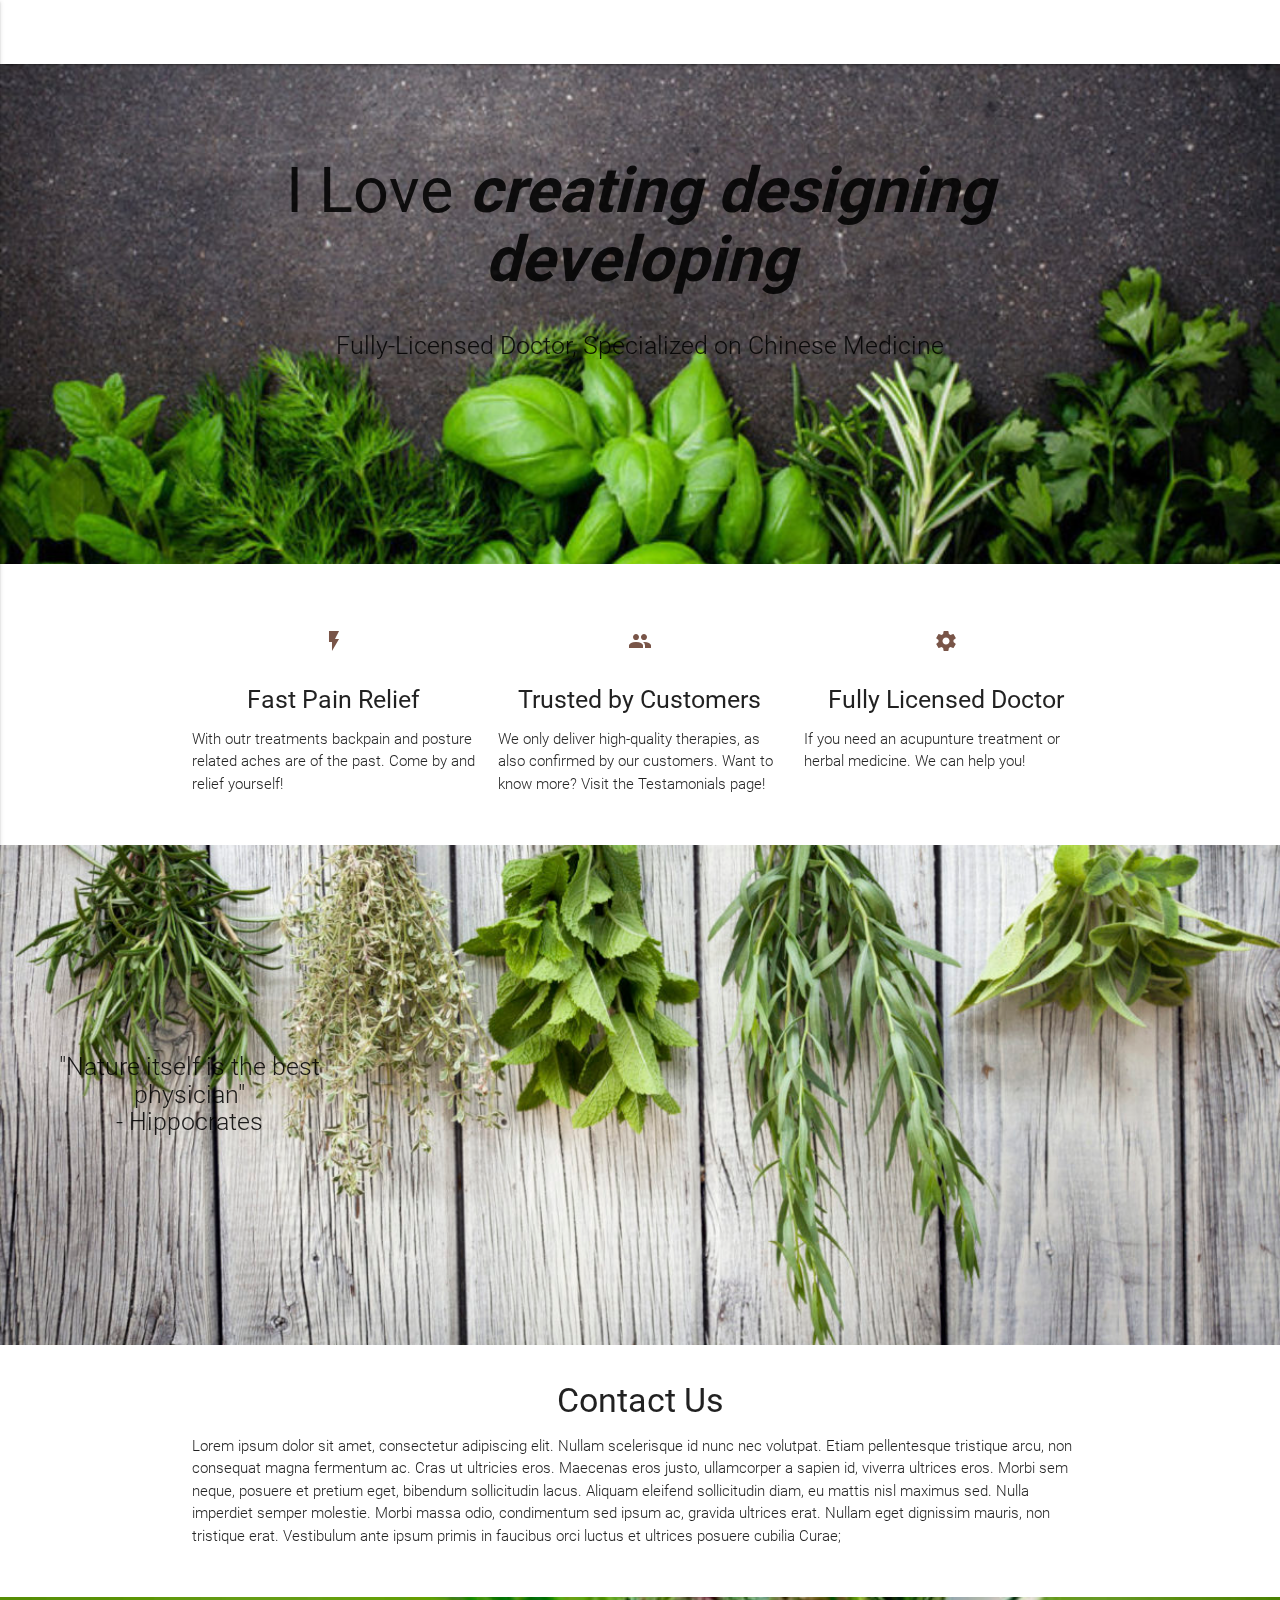
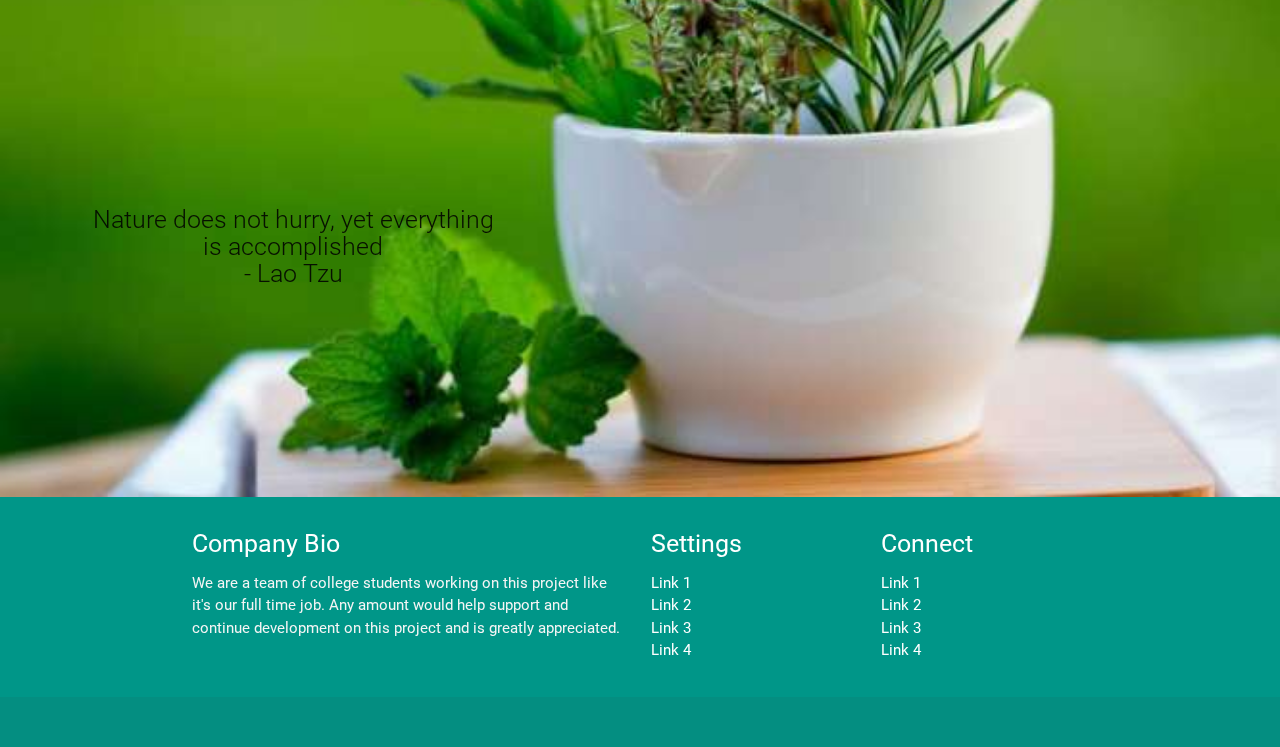
==== index.html @ b3204862 "initial commit" ====
<!DOCTYPE html>
<html lang="en">
<head>
  <meta http-equiv="Content-Type" content="text/html; charset=UTF-8"/>
  <meta name="viewport" content="width=device-width, initial-scale=1"/>
  <title>PH-Health</title>

  <!-- CSS  -->
  <link href="min/custom-min.css" type="text/css" rel="stylesheet" >
  <link href="https://fonts.googleapis.com/icon?family=Material+Icons" rel="stylesheet">
  <link href="css/materialize.css" type="text/css" rel="stylesheet" media="screen,projection"/>
</head>
<body>
  <nav class="white" role="navigation">
    <div class="nav-wrapper container">
      <a id="logo-container" href="#" class="brand-logo">PH-Health</a>
      <ul class="right hide-on-med-and-down">
        <li><a href="#">Therapies</a></li>
        <li><a href="#">About Us</a></li>
        <li><a href="#">Medicine</a></li>
        <li><a href="#">Prizes</a></li>
      </ul>

      <ul id="nav-mobile" class="side-nav">
        <li><a href="#">Therapies</a></li>
        <li><a href="#">About Us</a></li>
        <li><a href="#">Medicine</a></li>
        <li><a href="#">Prizes</a></li>      </ul>
      <a href="#" data-activates="nav-mobile" class="button-collapse"><i class="material-icons">menu</i></a>
    </div>
  </nav>

  <div id="index-banner" class="parallax-container">
    <div class="section no-pad-bot">
      <div class="container index-banner">
        <br><br>
        <h1 class="text_h center header cd-headline letters type">
            <span>I Love</span> 
            <span class="cd-words-wrapper waiting">
                <b class="is-visible">creating</b>
                <b>designing</b>
                <b>developing</b>
            </span>
        </h1>
        <div class="row center">
          <h5 class="header col s12 light">Fully-Licensed Doctor, Specialized on Chinese Medicine</h5>
        </div>
       <!-- <div class="row center">
          <a href="http://materializecss.com/getting-started.html" id="download-button" class="btn-large waves-effect waves-light teal lighten-1">Get Started</a>
        </div> -->
        <br><br>

      </div>
    </div>
    <div class="parallax"><img src="background1.jpg" alt="Unsplashed background img 1"></div>
  </div>


  <div class="container">
    <div class="section">

      <!--   Icon Section   -->
      <div class="row">
        <div class="col s12 m4">
          <div class="icon-block">
            <h2 class="center brown-text"><i class="material-icons">flash_on</i></h2>
            <h5 class="center">Fast Pain Relief</h5>

            <p class="light">With outr treatments backpain and posture related aches are of the past. Come by and relief yourself!</p>
          </div>
        </div>

        <div class="col s12 m4">
          <div class="icon-block">
            <h2 class="center brown-text"><i class="material-icons">group</i></h2>
            <h5 class="center">Trusted by Customers</h5>

            <p class="light">We only deliver high-quality therapies, as also confirmed by our customers. Want to know more? Visit the Testamonials page!</p>
          </div>
        </div>

        <div class="col s12 m4">
          <div class="icon-block">
            <h2 class="center brown-text"><i class="material-icons">settings</i></h2>
            <h5 class="center">Fully Licensed Doctor</h5>

            <p class="light">If you need an acupunture treatment or herbal medicine. We can help you!</p>
          </div>
        </div>
      </div>

    </div>
  </div>


  <div class="parallax-container valign-wrapper">
    <div class="section no-pad-bot">
      <div class="container">
        <div class="row center">
          <h5 class="header col s12 light">"Nature itself is the best physician" <br> - Hippocrates</h5>
        </div>
      </div>
    </div>
    <div class="parallax"><img src="background2.jpg" alt="Unsplashed background img 2"></div>
  </div>

  <div class="container">
    <div class="section">

      <div class="row">
        <div class="col s12 center">
          <h3><i class="mdi-content-send brown-text"></i></h3>
          <h4>Contact Us</h4>
          <p class="left-align light">Lorem ipsum dolor sit amet, consectetur adipiscing elit. Nullam scelerisque id nunc nec volutpat. Etiam pellentesque tristique arcu, non consequat magna fermentum ac. Cras ut ultricies eros. Maecenas eros justo, ullamcorper a sapien id, viverra ultrices eros. Morbi sem neque, posuere et pretium eget, bibendum sollicitudin lacus. Aliquam eleifend sollicitudin diam, eu mattis nisl maximus sed. Nulla imperdiet semper molestie. Morbi massa odio, condimentum sed ipsum ac, gravida ultrices erat. Nullam eget dignissim mauris, non tristique erat. Vestibulum ante ipsum primis in faucibus orci luctus et ultrices posuere cubilia Curae;</p>
        </div>
      </div>

    </div>
  </div>


  <div class="parallax-container valign-wrapper">
    <div class="section no-pad-bot">
      <div class="container">
        <div class="row center">
          <h5 class="header col s12 light">Nature does not hurry, yet everything is accomplished <br> - Lao Tzu</h5>
        </div>
      </div>
    </div>
    <div class="parallax"><img src="background3.jpg" alt="Unsplashed background img 3"></div>
  </div>

  <footer class="page-footer teal">
    <div class="container">
      <div class="row">
        <div class="col l6 s12">
          <h5 class="white-text">Company Bio</h5>
          <p class="grey-text text-lighten-4">We are a team of college students working on this project like it's our full time job. Any amount would help support and continue development on this project and is greatly appreciated.</p>


        </div>
        <div class="col l3 s12">
          <h5 class="white-text">Settings</h5>
          <ul>
            <li><a class="white-text" href="#!">Link 1</a></li>
            <li><a class="white-text" href="#!">Link 2</a></li>
            <li><a class="white-text" href="#!">Link 3</a></li>
            <li><a class="white-text" href="#!">Link 4</a></li>
          </ul>
        </div>
        <div class="col l3 s12">
          <h5 class="white-text">Connect</h5>
          <ul>
            <li><a class="white-text" href="#!">Link 1</a></li>
            <li><a class="white-text" href="#!">Link 2</a></li>
            <li><a class="white-text" href="#!">Link 3</a></li>
            <li><a class="white-text" href="#!">Link 4</a></li>
          </ul>
        </div>
      </div>
    </div>
    <div class="footer-copyright">
    </div>
  </footer>


  <!--  Scripts-->
  <script src="https://code.jquery.com/jquery-2.1.1.min.js"></script>
  <script src="js/materialize.js"></script>
  <script src="js/init.js"></script>
<script src="min/custom-min.js"></script>
  </body>
</html>
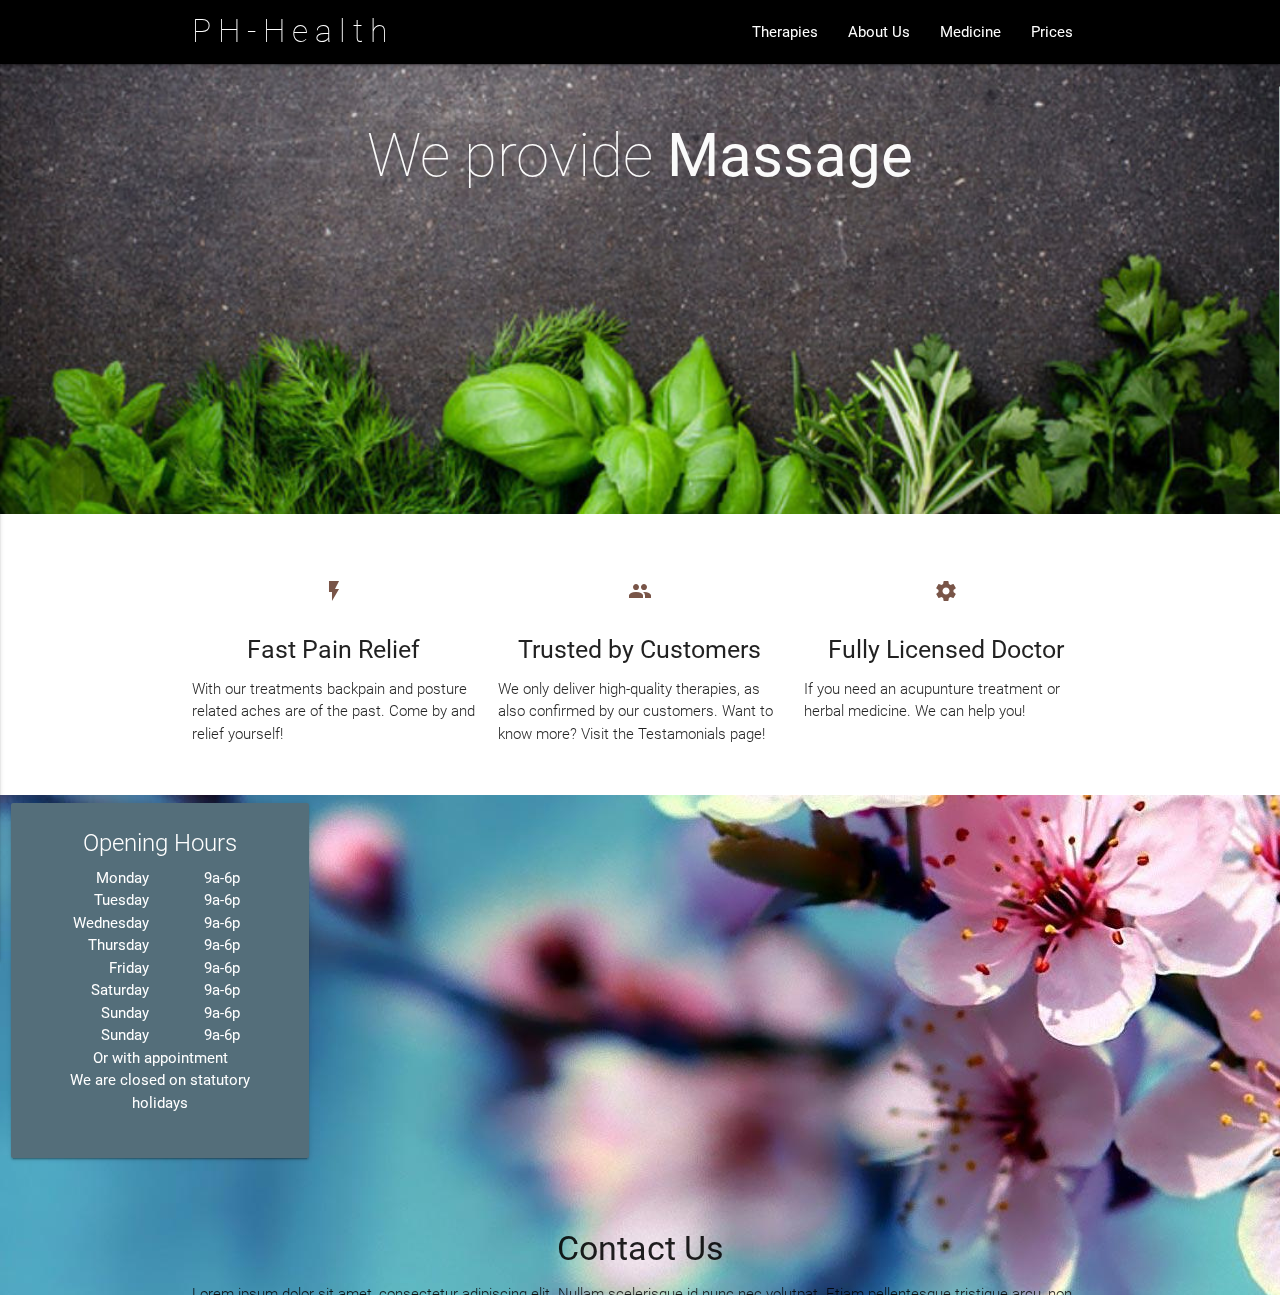
==== commit 744d5c7b: "opening hours" ====
--- a/index.html
+++ b/index.html
@@ -11,53 +11,47 @@
   <link href="css/materialize.css" type="text/css" rel="stylesheet" media="screen,projection"/>
 </head>
 <body>
-  <nav class="white" role="navigation">
-    <div class="nav-wrapper container">
-      <a id="logo-container" href="#" class="brand-logo">PH-Health</a>
-      <ul class="right hide-on-med-and-down">
-        <li><a href="#">Therapies</a></li>
-        <li><a href="#">About Us</a></li>
-        <li><a href="#">Medicine</a></li>
-        <li><a href="#">Prizes</a></li>
-      </ul>
+  <div class="navbar-fixed">
+    <nav class="black" role="navigation">
+      <div class="nav-wrapper container">
+        <a id="logo-container" href="#" class="brand-logo">PH-Health</a>
+        <ul class="right hide-on-med-and-down">
+          <li><a href="#therapies">Therapies</a></li>
+          <li><a href="#about">About Us</a></li>
+          <li><a href="#medicine">Medicine</a></li>
+          <li><a href="#prices">Prices</a></li>
+        </ul>
 
-      <ul id="nav-mobile" class="side-nav">
-        <li><a href="#">Therapies</a></li>
-        <li><a href="#">About Us</a></li>
-        <li><a href="#">Medicine</a></li>
-        <li><a href="#">Prizes</a></li>      </ul>
-      <a href="#" data-activates="nav-mobile" class="button-collapse"><i class="material-icons">menu</i></a>
-    </div>
-  </nav>
+        <ul id="nav-mobile" class="side-nav">
+          <li><a href="#therapies">Therapies</a></li>
+          <li><a href="#about">About Us</a></li>
+          <li><a href="#medicine">Medicine</a></li>
+          <li><a href="#prices">Prices</a></li>      </ul>
+        <a href="#" data-activates="nav-mobile" class="button-collapse"><i class="material-icons">menu</i></a>
+      </div>
+    </nav>
+  </div>
 
-  <div id="index-banner" class="parallax-container">
+
+<div id="index-banner" class="parallax-container">
     <div class="section no-pad-bot">
-      <div class="container index-banner">
-        <br><br>
-        <h1 class="text_h center header cd-headline letters type">
-            <span>I Love</span> 
+        <h1 class="text_h center header cd-headline letters type grey-text text-lighten-5">
+            <span>We provide</span>
             <span class="cd-words-wrapper waiting">
-                <b class="is-visible">creating</b>
-                <b>designing</b>
-                <b>developing</b>
+                <b class="is-visible">Massage</b>
+                <b>Herbal Medicine</b>
+                <b>Pain Relief</b>
+                <b>And Many More...</b>
+                <b>Visit us in Lougheed!</b>
             </span>
         </h1>
-        <div class="row center">
-          <h5 class="header col s12 light">Fully-Licensed Doctor, Specialized on Chinese Medicine</h5>
-        </div>
-       <!-- <div class="row center">
-          <a href="http://materializecss.com/getting-started.html" id="download-button" class="btn-large waves-effect waves-light teal lighten-1">Get Started</a>
-        </div> -->
-        <br><br>
 
       </div>
-    </div>
     <div class="parallax"><img src="background1.jpg" alt="Unsplashed background img 1"></div>
   </div>
 
-
+<div id="therapies" class="section scrollspy">
   <div class="container">
-    <div class="section">
 
       <!--   Icon Section   -->
       <div class="row">
@@ -66,7 +60,7 @@
             <h2 class="center brown-text"><i class="material-icons">flash_on</i></h2>
             <h5 class="center">Fast Pain Relief</h5>
 
-            <p class="light">With outr treatments backpain and posture related aches are of the past. Come by and relief yourself!</p>
+            <p class="light">With our treatments backpain and posture related aches are of the past. Come by and relief yourself!</p>
           </div>
         </div>
 
@@ -88,24 +82,35 @@
           </div>
         </div>
       </div>
+  </div>
+</div>
 
-    </div>
-  </div>
-
-
-  <div class="parallax-container valign-wrapper">
-    <div class="section no-pad-bot">
-      <div class="container">
+  <div class="parallax-container center">
         <div class="row center">
-          <h5 class="header col s12 light">"Nature itself is the best physician" <br> - Hippocrates</h5>
+          <div class="col s12 m6 l3 center">
+            <div class="card blue-grey darken-1 center">
+              <div class="card-content white-text center">
+                <span class="card-title center">Opening Hours</span>
+                <div class="row">
+                  <div class="col s6 m6 right-align">Monday</div><div class="col s6 m6">9a-6p</div>
+                  <div class="col s6 m6 right-align">Tuesday</div><div class="col s6 m6">9a-6p</div>
+                  <div class="col s6 m6 right-align">Wednesday</div><div class="col s6 m6">9a-6p</div>
+                  <div class="col s6 m6 right-align">Thursday</div><div class="col s6 m6">9a-6p</div>
+                  <div class="col s6 m6 right-align">Friday</div><div class="col s6 m6">9a-6p</div>
+                  <div class="col s6 m6 right-align">Saturday</div><div class="col s6 m6">9a-6p</div>
+                  <div class="col s6 m6 right-align">Sunday</div><div class="col s6 m6">9a-6p</div>
+                  <div class="col s6 m6 right-align">Sunday</div><div class="col s6 m6">9a-6p</div>
+                  <div class="col s12 m12 center">Or with appointment</div>
+                  <div class="col s12 m12 center">We are closed on statutory holidays</div>
+              </div>
+            </div>
+          </div>
         </div>
-      </div>
-    </div>
     <div class="parallax"><img src="background2.jpg" alt="Unsplashed background img 2"></div>
   </div>
 
-  <div class="container">
-    <div class="section">
+  <div id="about" class="section scrollspy">
+    <div class="container">
 
       <div class="row">
         <div class="col s12 center">
@@ -123,7 +128,11 @@
     <div class="section no-pad-bot">
       <div class="container">
         <div class="row center">
-          <h5 class="header col s12 light">Nature does not hurry, yet everything is accomplished <br> - Lao Tzu</h5>
+          <div class="col s12 center">
+            
+            <h4>Nature does not hurry, yet everything is accomplished<br>- Lao Tzu</h4>
+            
+          </div>
         </div>
       </div>
     </div>
--- a/min/custom-min.css
+++ b/min/custom-min.css
@@ -0,0 +1,17 @@
+#index-banner{min-height:450px;max-height:450px;position:relative;background-color:rgba(201, 76, 76, 0.0)}#nav_f{box-shadow:none !important;-webkit-box-shadow:none !important}.text_h{padding:1% 0;font-size:4.0em;font-weight:100;color:white}.brand-logo{position:absolute;color:#fff;display:inline-block;font-size:2.1rem;font-style:normal;font-weight:100;padding:0;letter-spacing:7px}.text_h2{font-weight:100;margin-bottom:4%;line-height:4.5rem}.span_h2{font-weight:300;color:#2196F3}.text_b{color:#2196F3}.in{font-weight:400 !important;font-style:normal !important}.promo
+
+#wide-div {
+  width: 100vw;
+  margin-left: calc(-50vw + 50%);
+}
+
+a{color:#2196F3}.card-content a:hover{color:#2196F3}.cd-headline.type .cd-words-wrapper{vertical-align:top;overflow:hidden}.cd-headline.type .cd-words-wrapper::after{content:'';position:absolute;right:0;top:50%;bottom:auto;-webkit-transform:translateY(-50%);-moz-transform:translateY(-50%);-ms-transform:translateY(-50%);-o-transform:translateY(-50%);transform:translateY(-50%);height:90%;width:1px;background-color:#aebcb9}.cd-headline.type .cd-words-wrapper.waiting::after{-webkit-animation:cd-pulse 1s infinite;-moz-animation:cd-pulse 1s infinite;animation:cd-pulse 1s infinite}.cd-headline.type .cd-words-wrapper.selected{background-color:#FFF}.cd-headline.type .cd-words-wrapper.selected::after{visibility:hidden}.cd-headline.type .cd-words-wrapper.selected
+
+b{color:#2196F3}.cd-headline.type
+
+b{visibility:hidden}.cd-headline.type b.is-visible{visibility:visible}.cd-headline.type
+
+i{position:absolute;visibility:hidden}.cd-headline.type
+
+i.in{position:relative;visibility:visible}@-webkit-keyframes cd-pulse{0%{-webkit-transform:translateY(-50%) scale(1);opacity:1}40%{-webkit-transform:translateY(-50%) scale(0.9);opacity:0}100%{-webkit-transform:translateY(-50%) scale(0);opacity:0}}@-moz-keyframes cd-pulse{0%{-moz-transform:translateY(-50%) scale(1);opacity:1}40%{-moz-transform:translateY(-50%) scale(0.9);opacity:0}100%{-moz-transform:translateY(-50%) scale(0);opacity:0}}@keyframes cd-pulse{0%{-webkit-transform:translateY(-50%) scale(1);-moz-transform:translateY(-50%) scale(1);-ms-transform:translateY(-50%) scale(1);-o-transform:translateY(-50%) scale(1);transform:translateY(-50%) scale(1);opacity:1}40%{-webkit-transform:translateY(-50%) scale(0.9);-moz-transform:translateY(-50%) scale(0.9);-ms-transform:translateY(-50%) scale(0.9);-o-transform:translateY(-50%) scale(0.9);transform:translateY(-50%) scale(0.9);opacity:0}100%{-webkit-transform:translateY(-50%) scale(0);-moz-transform:translateY(-50%) scale(0);-ms-transform:translateY(-50%) scale(0);-o-transform:translateY(-50%) scale(0);transform:translateY(-50%) scale(0);opacity:0}}#preloader{position:fixed;top:0;left:0;right:0;bottom:0;background-color:#fff;z-index:1200}#status{width:200px;height:200px;position:absolute;left:50%;top:50%;background-image:url(/img/status.gif);background-repeat:no-repeat;background-position:center;margin:-100px 0 0 -100px}@media only screen and (max-width: 480px){.text_h{padding:4% 0;font-size:5em;font-weight:100;color:white}}input,textarea{border-bottom:1px solid #fff}nav a.button-collapse{left:-25px}.card-avatar .waves-effect{text-align:center;margin-top:20px}.card-avatar
+img{height:150px;width:150px;border-radius:75px}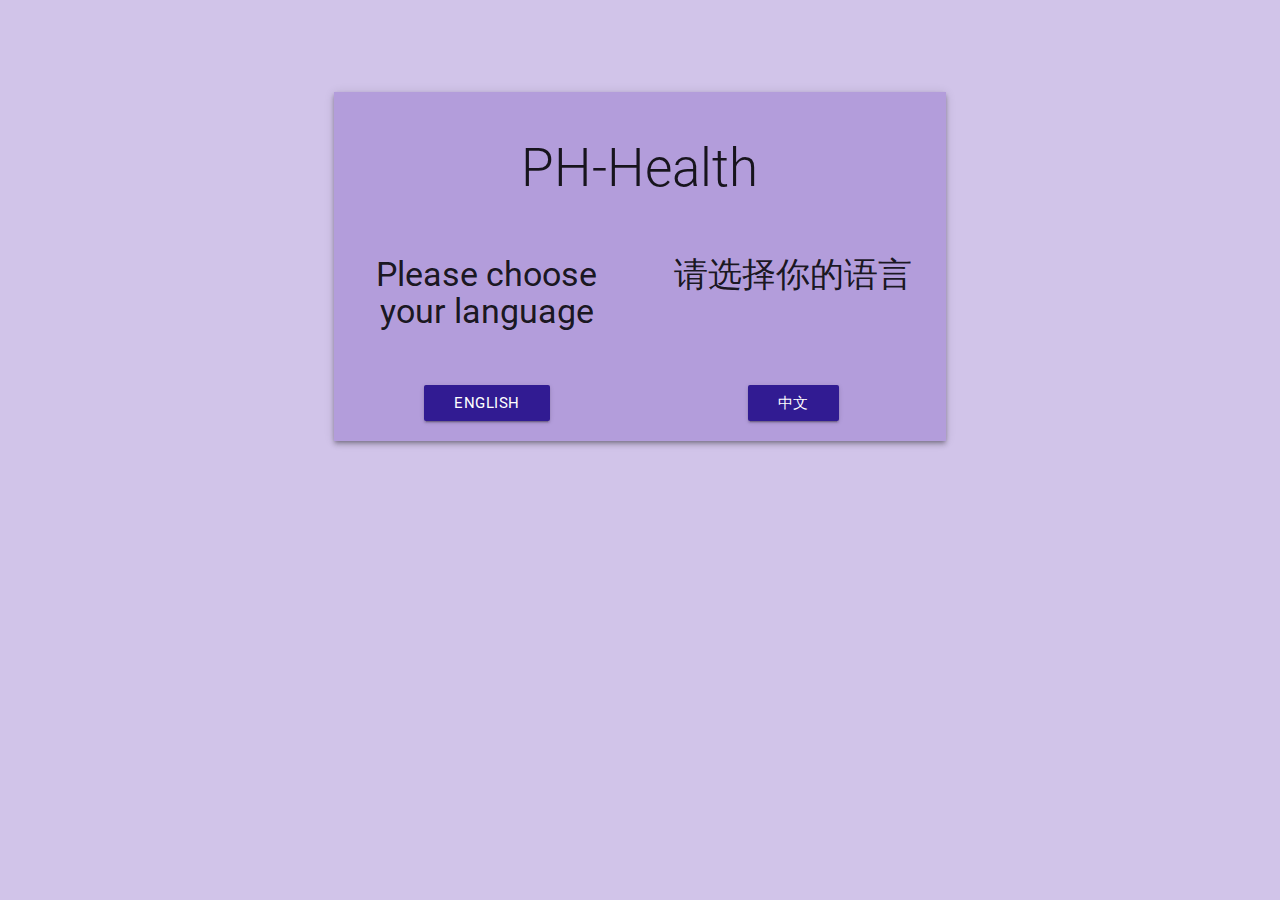
==== commit 05cf9c10: "chinese added" ====
--- a/index.html
+++ b/index.html
@@ -4,179 +4,42 @@
   <meta http-equiv="Content-Type" content="text/html; charset=UTF-8"/>
   <meta name="viewport" content="width=device-width, initial-scale=1"/>
   <title>PH-Health</title>
+  <link href="https://fonts.googleapis.com/css?family=Pacifico" rel="stylesheet">
+  <link href="min/custom-min.css" type="text/css" rel="stylesheet" >
+  <link href="css/materialize.css" type="text/css" rel="stylesheet" media="screen,projection"/>
+  <link href="css/style.css" type="text/css" rel="stylesheet"/>
+  <link href="https://fonts.googleapis.com/icon?family=Material+Icons" rel="stylesheet">
+</head>
 
-  <!-- CSS  -->
-  <link href="min/custom-min.css" type="text/css" rel="stylesheet" >
-  <link href="https://fonts.googleapis.com/icon?family=Material+Icons" rel="stylesheet">
-  <link href="css/materialize.css" type="text/css" rel="stylesheet" media="screen,projection"/>
-</head>
-<body>
-  <div class="navbar-fixed">
-    <nav class="black" role="navigation">
-      <div class="nav-wrapper container">
-        <a id="logo-container" href="#" class="brand-logo">PH-Health</a>
-        <ul class="right hide-on-med-and-down">
-          <li><a href="#therapies">Therapies</a></li>
-          <li><a href="#about">About Us</a></li>
-          <li><a href="#medicine">Medicine</a></li>
-          <li><a href="#prices">Prices</a></li>
-        </ul>
-
-        <ul id="nav-mobile" class="side-nav">
-          <li><a href="#therapies">Therapies</a></li>
-          <li><a href="#about">About Us</a></li>
-          <li><a href="#medicine">Medicine</a></li>
-          <li><a href="#prices">Prices</a></li>      </ul>
-        <a href="#" data-activates="nav-mobile" class="button-collapse"><i class="material-icons">menu</i></a>
-      </div>
-    </nav>
-  </div>
-
-
-<div id="index-banner" class="parallax-container">
-    <div class="section no-pad-bot">
-        <h1 class="text_h center header cd-headline letters type grey-text text-lighten-5">
-            <span>We provide</span>
-            <span class="cd-words-wrapper waiting">
-                <b class="is-visible">Massage</b>
-                <b>Herbal Medicine</b>
-                <b>Pain Relief</b>
-                <b>And Many More...</b>
-                <b>Visit us in Lougheed!</b>
-            </span>
-        </h1>
-
-      </div>
-    <div class="parallax"><img src="background1.jpg" alt="Unsplashed background img 1"></div>
-  </div>
-
-<div id="therapies" class="section scrollspy">
+<body class ="deep-purple lighten-4">
+<div>
   <div class="container">
-
-      <!--   Icon Section   -->
       <div class="row">
-        <div class="col s12 m4">
-          <div class="icon-block">
-            <h2 class="center brown-text"><i class="material-icons">flash_on</i></h2>
-            <h5 class="center">Fast Pain Relief</h5>
-
-            <p class="light">With our treatments backpain and posture related aches are of the past. Come by and relief yourself!</p>
-          </div>
-        </div>
-
-        <div class="col s12 m4">
-          <div class="icon-block">
-            <h2 class="center brown-text"><i class="material-icons">group</i></h2>
-            <h5 class="center">Trusted by Customers</h5>
-
-            <p class="light">We only deliver high-quality therapies, as also confirmed by our customers. Want to know more? Visit the Testamonials page!</p>
-          </div>
-        </div>
-
-        <div class="col s12 m4">
-          <div class="icon-block">
-            <h2 class="center brown-text"><i class="material-icons">settings</i></h2>
-            <h5 class="center">Fully Licensed Doctor</h5>
-
-            <p class="light">If you need an acupunture treatment or herbal medicine. We can help you!</p>
-          </div>
-        </div>
-      </div>
+        <div style="margin-top: 10%" class="col s12 m10 l8 offset-m1 offset-l2 deep-purple lighten-3 z-depth-2">
+        <div class="row">
+	        <div class="col s12">
+	          <h2 class="light" style="text-align: center; padding-top: 20px">PH-Health</h2>
+	        </div>
+	    </div>
+          <div class="row">
+	        <div class="col s6">
+	          <h4 style="text-align: center; padding-bottom: 20px">Please choose your language</h4>
+	        </div>
+	        <div class="col s6">
+	          <h4 style="text-align: center; padding-bottom: 20px">请选择你的语言</h4>
+	        </div>
+	    </div>
+	        <div class="row">
+	        <div style="text-align: center" class="col s6">
+	        	<a href="./website_eng.html" class="waves-effect waves-light btn deep-purple darken-4">English</a>
+	        </div>
+	        <div style="text-align: center" class="col s6">
+	        	<a href="./website_ch.html" class="waves-effect waves-light btn deep-purple darken-4">中文</a>
+	        </div>
+    	</div>
+    </div>
   </div>
 </div>
 
-  <div class="parallax-container center">
-        <div class="row center">
-          <div class="col s12 m6 l3 center">
-            <div class="card blue-grey darken-1 center">
-              <div class="card-content white-text center">
-                <span class="card-title center">Opening Hours</span>
-                <div class="row">
-                  <div class="col s6 m6 right-align">Monday</div><div class="col s6 m6">9a-6p</div>
-                  <div class="col s6 m6 right-align">Tuesday</div><div class="col s6 m6">9a-6p</div>
-                  <div class="col s6 m6 right-align">Wednesday</div><div class="col s6 m6">9a-6p</div>
-                  <div class="col s6 m6 right-align">Thursday</div><div class="col s6 m6">9a-6p</div>
-                  <div class="col s6 m6 right-align">Friday</div><div class="col s6 m6">9a-6p</div>
-                  <div class="col s6 m6 right-align">Saturday</div><div class="col s6 m6">9a-6p</div>
-                  <div class="col s6 m6 right-align">Sunday</div><div class="col s6 m6">9a-6p</div>
-                  <div class="col s6 m6 right-align">Sunday</div><div class="col s6 m6">9a-6p</div>
-                  <div class="col s12 m12 center">Or with appointment</div>
-                  <div class="col s12 m12 center">We are closed on statutory holidays</div>
-              </div>
-            </div>
-          </div>
-        </div>
-    <div class="parallax"><img src="background2.jpg" alt="Unsplashed background img 2"></div>
-  </div>
-
-  <div id="about" class="section scrollspy">
-    <div class="container">
-
-      <div class="row">
-        <div class="col s12 center">
-          <h3><i class="mdi-content-send brown-text"></i></h3>
-          <h4>Contact Us</h4>
-          <p class="left-align light">Lorem ipsum dolor sit amet, consectetur adipiscing elit. Nullam scelerisque id nunc nec volutpat. Etiam pellentesque tristique arcu, non consequat magna fermentum ac. Cras ut ultricies eros. Maecenas eros justo, ullamcorper a sapien id, viverra ultrices eros. Morbi sem neque, posuere et pretium eget, bibendum sollicitudin lacus. Aliquam eleifend sollicitudin diam, eu mattis nisl maximus sed. Nulla imperdiet semper molestie. Morbi massa odio, condimentum sed ipsum ac, gravida ultrices erat. Nullam eget dignissim mauris, non tristique erat. Vestibulum ante ipsum primis in faucibus orci luctus et ultrices posuere cubilia Curae;</p>
-        </div>
-      </div>
-
-    </div>
-  </div>
-
-
-  <div class="parallax-container valign-wrapper">
-    <div class="section no-pad-bot">
-      <div class="container">
-        <div class="row center">
-          <div class="col s12 center">
-            
-            <h4>Nature does not hurry, yet everything is accomplished<br>- Lao Tzu</h4>
-            
-          </div>
-        </div>
-      </div>
-    </div>
-    <div class="parallax"><img src="background3.jpg" alt="Unsplashed background img 3"></div>
-  </div>
-
-  <footer class="page-footer teal">
-    <div class="container">
-      <div class="row">
-        <div class="col l6 s12">
-          <h5 class="white-text">Company Bio</h5>
-          <p class="grey-text text-lighten-4">We are a team of college students working on this project like it's our full time job. Any amount would help support and continue development on this project and is greatly appreciated.</p>
-
-
-        </div>
-        <div class="col l3 s12">
-          <h5 class="white-text">Settings</h5>
-          <ul>
-            <li><a class="white-text" href="#!">Link 1</a></li>
-            <li><a class="white-text" href="#!">Link 2</a></li>
-            <li><a class="white-text" href="#!">Link 3</a></li>
-            <li><a class="white-text" href="#!">Link 4</a></li>
-          </ul>
-        </div>
-        <div class="col l3 s12">
-          <h5 class="white-text">Connect</h5>
-          <ul>
-            <li><a class="white-text" href="#!">Link 1</a></li>
-            <li><a class="white-text" href="#!">Link 2</a></li>
-            <li><a class="white-text" href="#!">Link 3</a></li>
-            <li><a class="white-text" href="#!">Link 4</a></li>
-          </ul>
-        </div>
-      </div>
-    </div>
-    <div class="footer-copyright">
-    </div>
-  </footer>
-
-
-  <!--  Scripts-->
-  <script src="https://code.jquery.com/jquery-2.1.1.min.js"></script>
-  <script src="js/materialize.js"></script>
-  <script src="js/init.js"></script>
-<script src="min/custom-min.js"></script>
-  </body>
+</body>
 </html>
--- a/css/style.css
+++ b/css/style.css
@@ -0,0 +1,57 @@
+/* Custom Stylesheet */
+/**
+ * Use this file to override Materialize files so you can update
+ * the core Materialize files in the future
+ *
+ * Made By MaterializeCSS.com
+ */
+
+nav ul a,
+nav .brand-logo {
+  color: #444;
+}
+
+p {
+  line-height: 2rem;
+}
+
+.button-collapse {
+  color: #26a69a;
+}
+
+.parallax-container {
+  min-height: 380px;
+  line-height: 0;
+  height: auto;
+  color: rgba(255,255,255,.9);
+}
+  .parallax-container .section {
+    width: 100%;
+  }
+
+@media only screen and (max-width : 992px) {
+  .parallax-container .section {
+    position: absolute;
+    top: 40%;
+  }
+  #index-banner .section {
+    top: 10%;
+  }
+}
+
+@media only screen and (max-width : 600px) {
+  #index-banner .section {
+    top: 0;
+  }
+}
+
+.icon-block {
+  padding: 0 15px;
+}
+.icon-block .material-icons {
+  font-size: inherit;
+}
+
+footer.page-footer {
+  margin: 0;
+}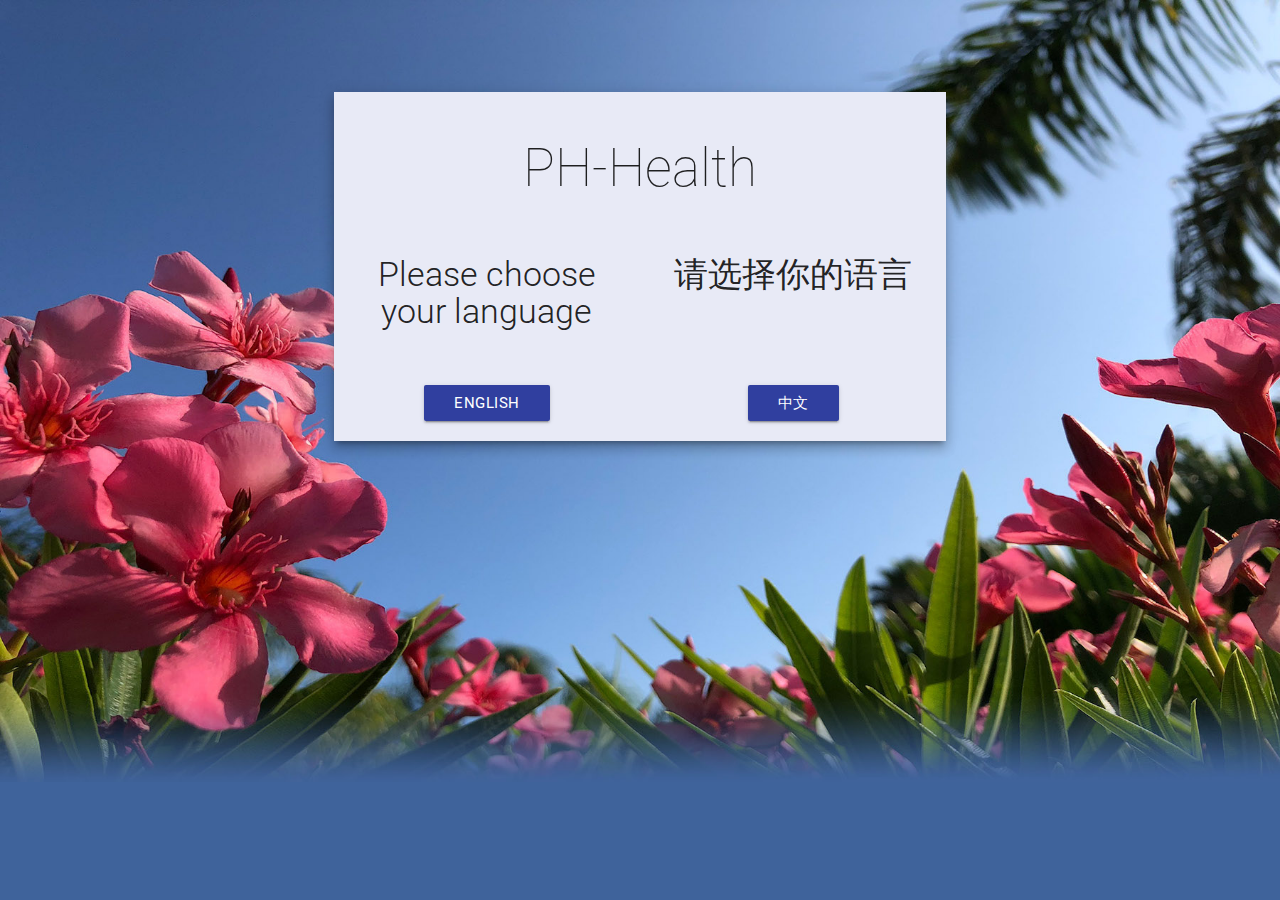
==== commit f00e1c28: "new changes added" ====
--- a/index.html
+++ b/index.html
@@ -11,30 +11,30 @@
   <link href="https://fonts.googleapis.com/icon?family=Material+Icons" rel="stylesheet">
 </head>
 
-<body class ="deep-purple lighten-4">
+<body style='background: url(test.jpg);background-repeat: no-repeat;background-size: 100%; background-color: #3f639b'>
 <div>
   <div class="container">
       <div class="row">
-        <div style="margin-top: 10%" class="col s12 m10 l8 offset-m1 offset-l2 deep-purple lighten-3 z-depth-2">
+        <div style="margin-top: 10%" class="col s12 m10 l8 offset-m1 offset-l2 indigo lighten-5 z-depth-4">
         <div class="row">
 	        <div class="col s12">
-	          <h2 class="light" style="text-align: center; padding-top: 20px">PH-Health</h2>
+	          <h2 class="thin" style="text-align: center; padding-top: 20px">PH-Health</h2>
 	        </div>
 	    </div>
           <div class="row">
 	        <div class="col s6">
-	          <h4 style="text-align: center; padding-bottom: 20px">Please choose your language</h4>
+	          <h4 style="text-align: center; padding-bottom: 20px" class="light">Please choose your language</h4>
 	        </div>
 	        <div class="col s6">
-	          <h4 style="text-align: center; padding-bottom: 20px">请选择你的语言</h4>
+	          <h4 style="text-align: center; padding-bottom: 20px" class="light">请选择你的语言</h4>
 	        </div>
 	    </div>
 	        <div class="row">
 	        <div style="text-align: center" class="col s6">
-	        	<a href="./website_eng.html" class="waves-effect waves-light btn deep-purple darken-4">English</a>
+	        	<a href="./website_eng.html" class="waves-effect waves-light btn indigo darken-2">English</a>
 	        </div>
 	        <div style="text-align: center" class="col s6">
-	        	<a href="./website_ch.html" class="waves-effect waves-light btn deep-purple darken-4">中文</a>
+	        	<a href="./website_ch.html" class="waves-effect waves-light btn indigo darken-2">中文</a>
 	        </div>
     	</div>
     </div>
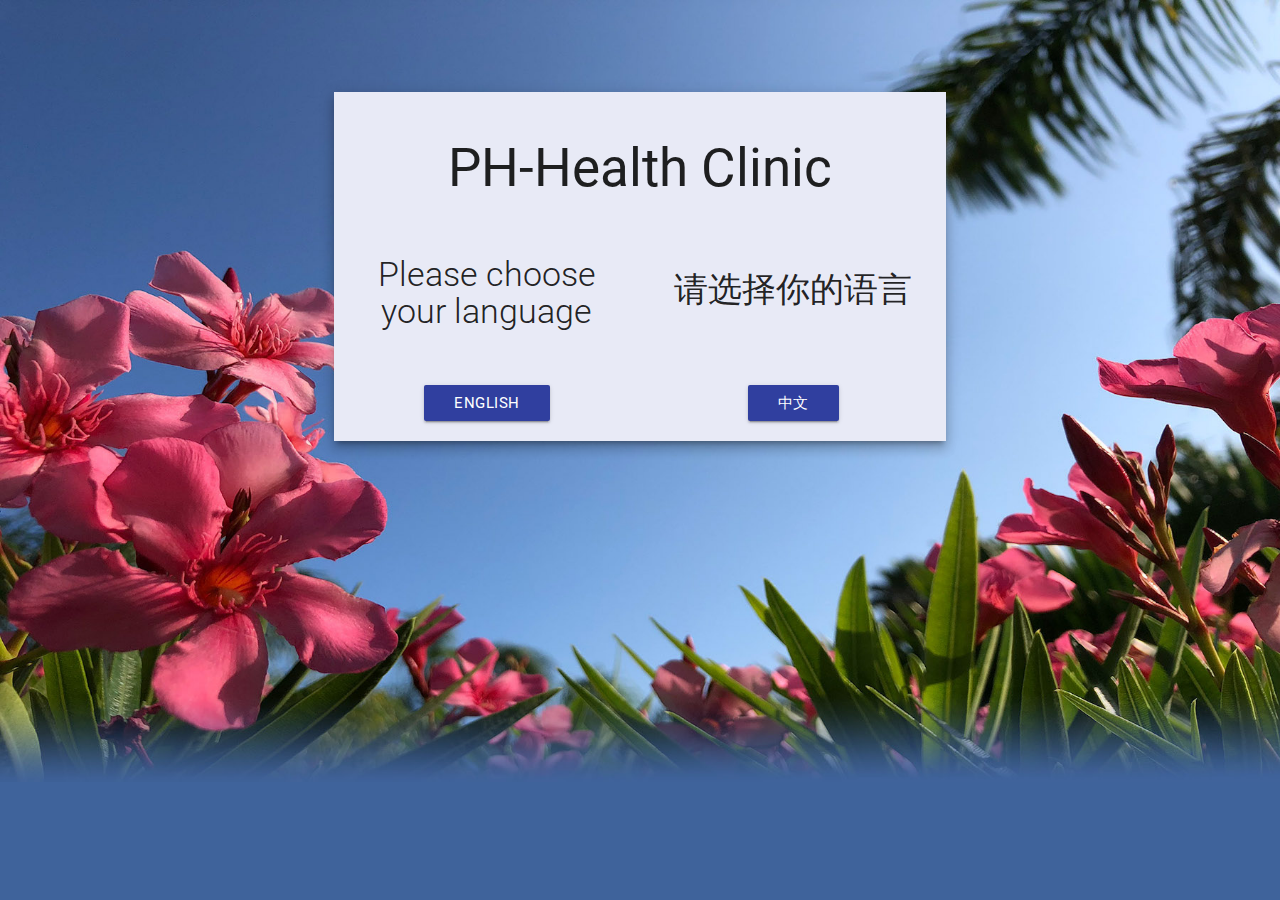
==== commit dc32fc2a: "changed orders of items" ====
--- a/index.html
+++ b/index.html
@@ -18,7 +18,7 @@
         <div style="margin-top: 10%" class="col s12 m10 l8 offset-m1 offset-l2 indigo lighten-5 z-depth-4">
         <div class="row">
 	        <div class="col s12">
-	          <h2 class="thin" style="text-align: center; padding-top: 20px">PH-Health</h2>
+	          <h2 style="text-align: center; padding-top: 20px">PH-Health Clinic</h2>
 	        </div>
 	    </div>
           <div class="row">
@@ -26,7 +26,7 @@
 	          <h4 style="text-align: center; padding-bottom: 20px" class="light">Please choose your language</h4>
 	        </div>
 	        <div class="col s6">
-	          <h4 style="text-align: center; padding-bottom: 20px" class="light">请选择你的语言</h4>
+	          <h4 style="text-align: center; padding-bottom: 20px; padding-top: 15px" class="light">请选择你的语言</h4>
 	        </div>
 	    </div>
 	        <div class="row">
